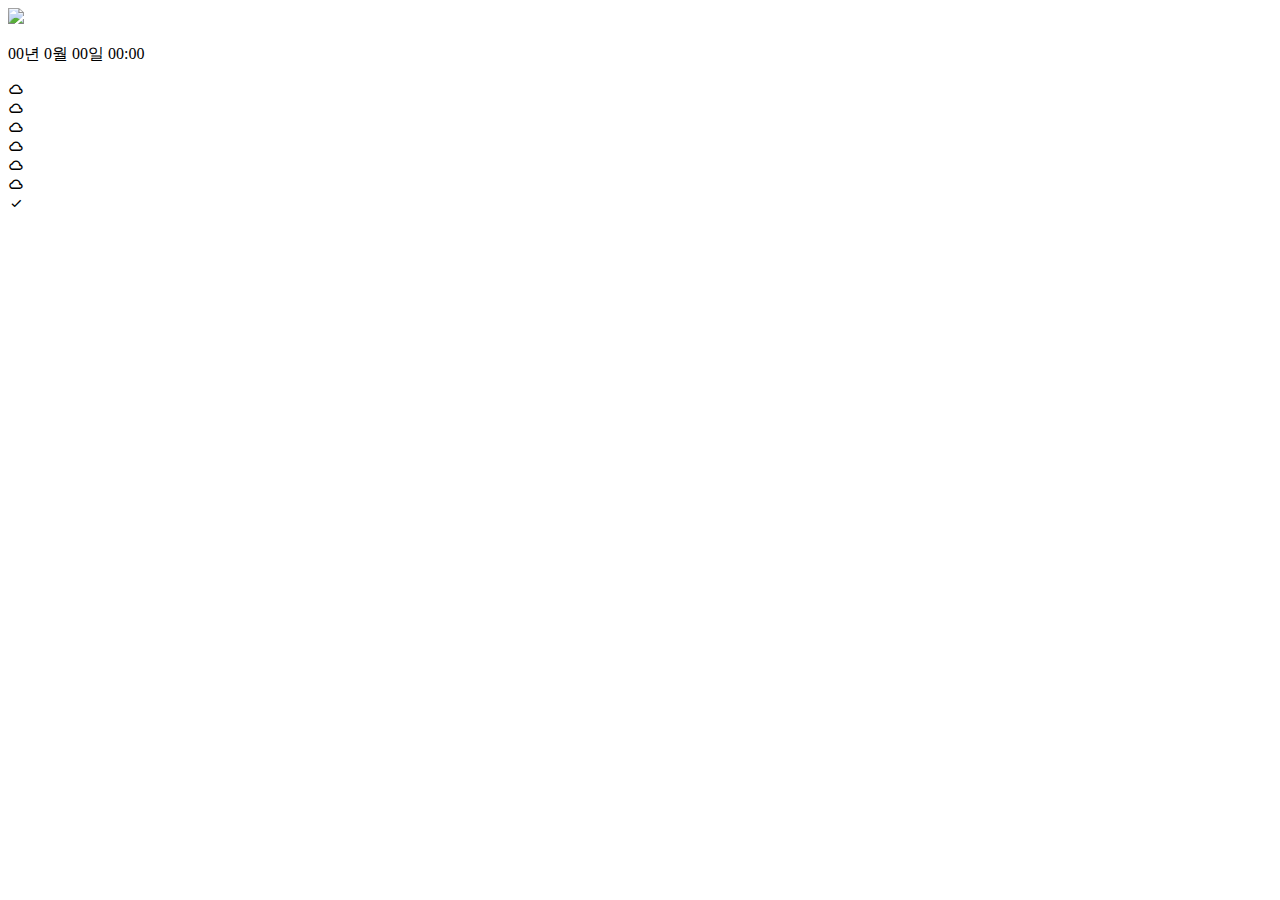
==== html/meal.html @ d1b7897f "meal html, css" ====
<!DOCTYPE html>
<html lang="en">
<head>
    <meta charset="UTF-8">
    <meta http-equiv="X-UA-Compatible" content="IE=edge">
    <meta name="viewport" content="width=device-width, initial-scale=1.0">
    <link rel="stylesheet" type="text/css" href="../css/MEAL.css">
    <link href='https://unpkg.com/boxicons@2.1.4/css/boxicons.min.css' rel='stylesheet'>
    <title>Document</title>
</head>
<body>
    <div class="wrapper">
        <div class="user-time">
            <div class="meal-user">
                <img src="/img/user-circle-solid-24.png">
            </div>
            <div class="meal-time">
                <p id="meal-time-p">00년 0월 00일 00:00</p>
            </div>
        </div>
        <div class="meal-select">
            <div class="meal-select-top">
                <div class="meat"><i class='bx bx-cloud'></i></div>
                <div class="poultry"><i class='bx bx-cloud'></i></div>
                <div class="fish"><i class='bx bx-cloud'></i></div>
            </div>
            <div class="meal-select-bottom">
                <div class="egg"><i class='bx bx-cloud'></i></div>
                <div class="dairy"><i class='bx bx-cloud'></i></div>
                <div class="vegetable"><i class='bx bx-cloud'></i></div>
            </div> 
        </div>
        <div class="meal-select-ok">
            <i class='bx bx-check'></i>
        </div>
    </div>

</body>
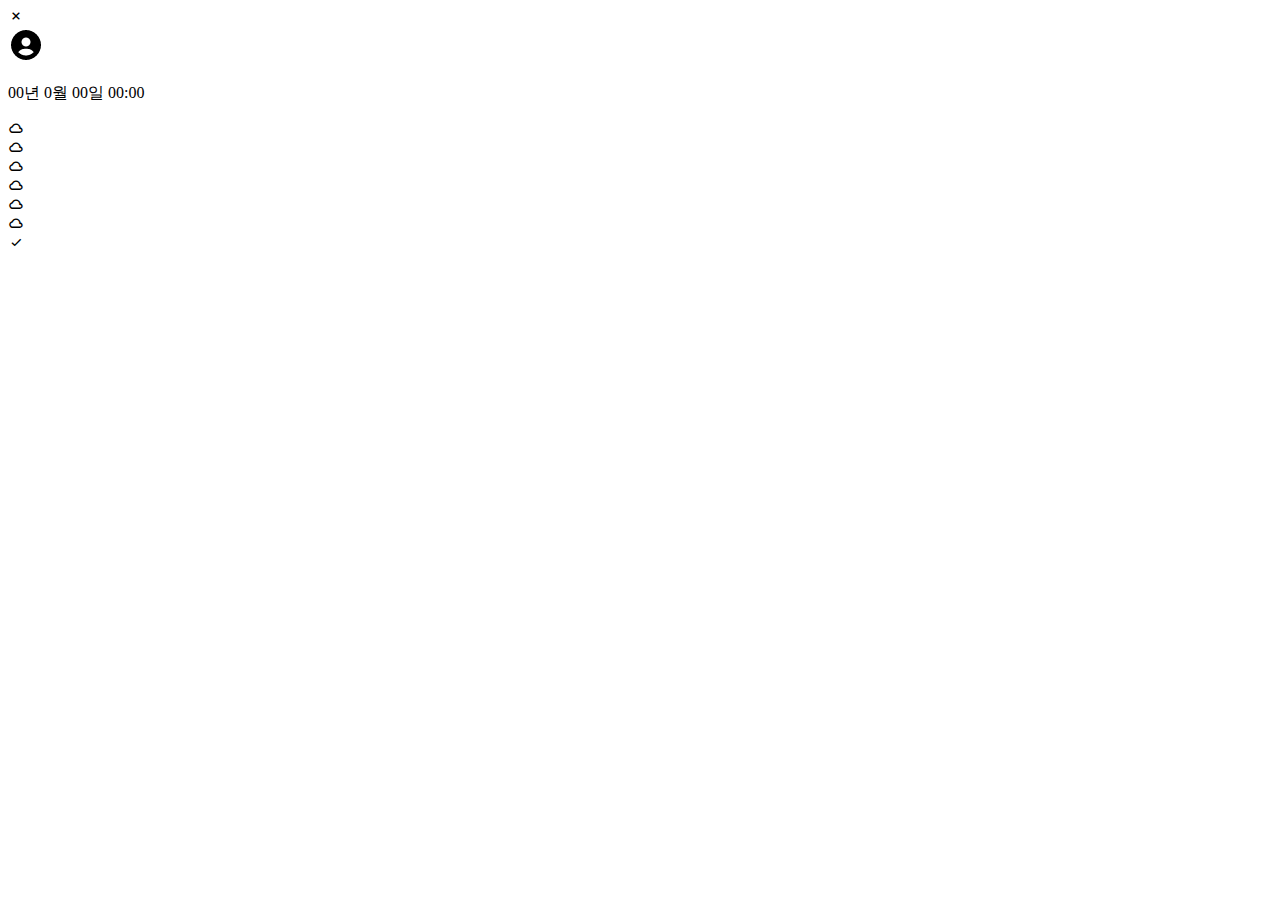
==== commit b6b9da36: "title" ====
--- a/html/meal.html
+++ b/html/meal.html
@@ -6,9 +6,10 @@
     <meta name="viewport" content="width=device-width, initial-scale=1.0">
     <link rel="stylesheet" type="text/css" href="../css/MEAL.css">
     <link href='https://unpkg.com/boxicons@2.1.4/css/boxicons.min.css' rel='stylesheet'>
-    <title>Document</title>
+    <title>MEAL</title>
 </head>
 <body>
+    <div class="meal-x"><i class='bx bx-x'></i></div>
     <div class="wrapper">
         <div class="user-time">
             <div class="meal-user">
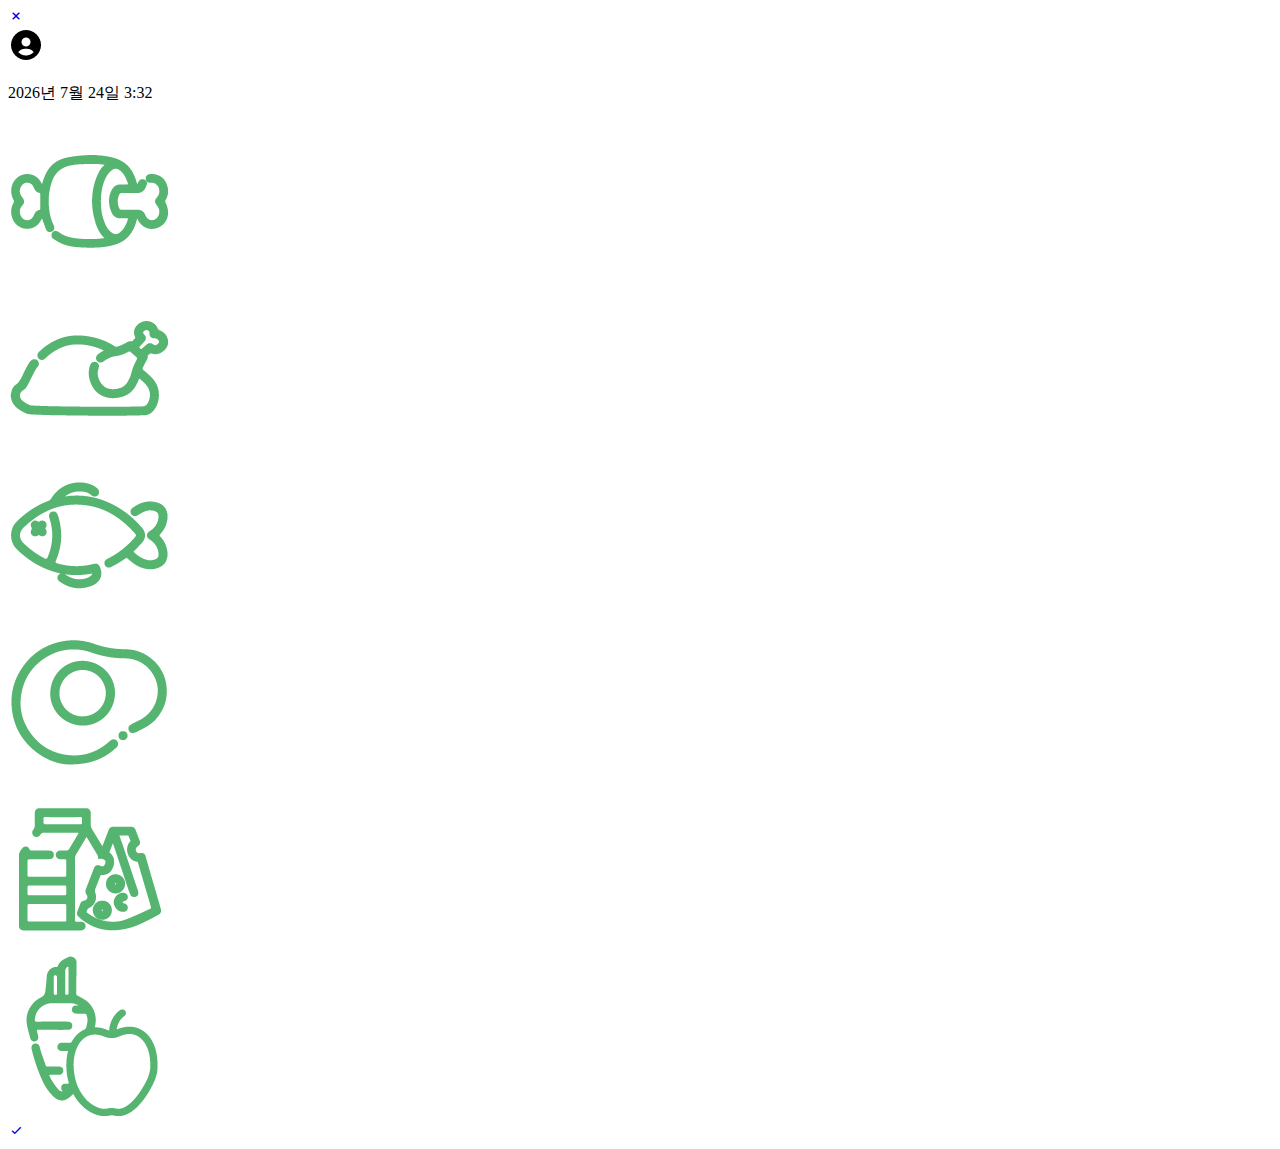
==== commit c0aa4b5b: "first commit" ====
--- a/html/meal.html
+++ b/html/meal.html
@@ -9,31 +9,38 @@
     <title>MEAL</title>
 </head>
 <body>
-    <div class="meal-x"><i class='bx bx-x'></i></div>
+    <a href="javascript:history.back();"><div class="meal-x"><i class='bx bx-x'></i></div></a>
     <div class="wrapper">
         <div class="user-time">
             <div class="meal-user">
-                <img src="/img/user-circle-solid-24.png">
+                <img src="../img/user-circle-solid-24.png">
             </div>
             <div class="meal-time">
-                <p id="meal-time-p">00년 0월 00일 00:00</p>
             </div>
         </div>
         <div class="meal-select">
             <div class="meal-select-top">
-                <div class="meat"><i class='bx bx-cloud'></i></div>
-                <div class="poultry"><i class='bx bx-cloud'></i></div>
-                <div class="fish"><i class='bx bx-cloud'></i></div>
+                <div class="ms meat" onclick="mechk()"><img src="../img/vege_2.png"></div>
+                <div class="ms poultry" onclick="pochk()"><img src="../img/vege_3.png"></div>
+                <div class="ms fish" onclick="fichk()"><img src="../img/vege_4.png"></div>
             </div>
             <div class="meal-select-bottom">
-                <div class="egg"><i class='bx bx-cloud'></i></div>
-                <div class="dairy"><i class='bx bx-cloud'></i></div>
-                <div class="vegetable"><i class='bx bx-cloud'></i></div>
+                <div class="ms egg" onclick="egchk()"><img src="../img/vege_5.png"></div>
+                <div class="ms dairy" onclick="dachk()"><img src="../img/vege_6.png"></div>
+                <div class="ms vegetable" onclick="vechk()"><img src="../img/vege_1.png"></div>
             </div> 
         </div>
-        <div class="meal-select-ok">
+        <a href="javascript:history.back();" class="select-a"><div class="meal-select-ok" id="mealOk" onclick="mealok()">
             <i class='bx bx-check'></i>
-        </div>
+        </div></a>
     </div>
-
+    <script>
+        me = false;
+        po = false;
+        fi = false;
+        eg = false;
+        da = false;
+        ve = false;
+    </script>
+    <script src="../js/meal.js"></script>
 </body>